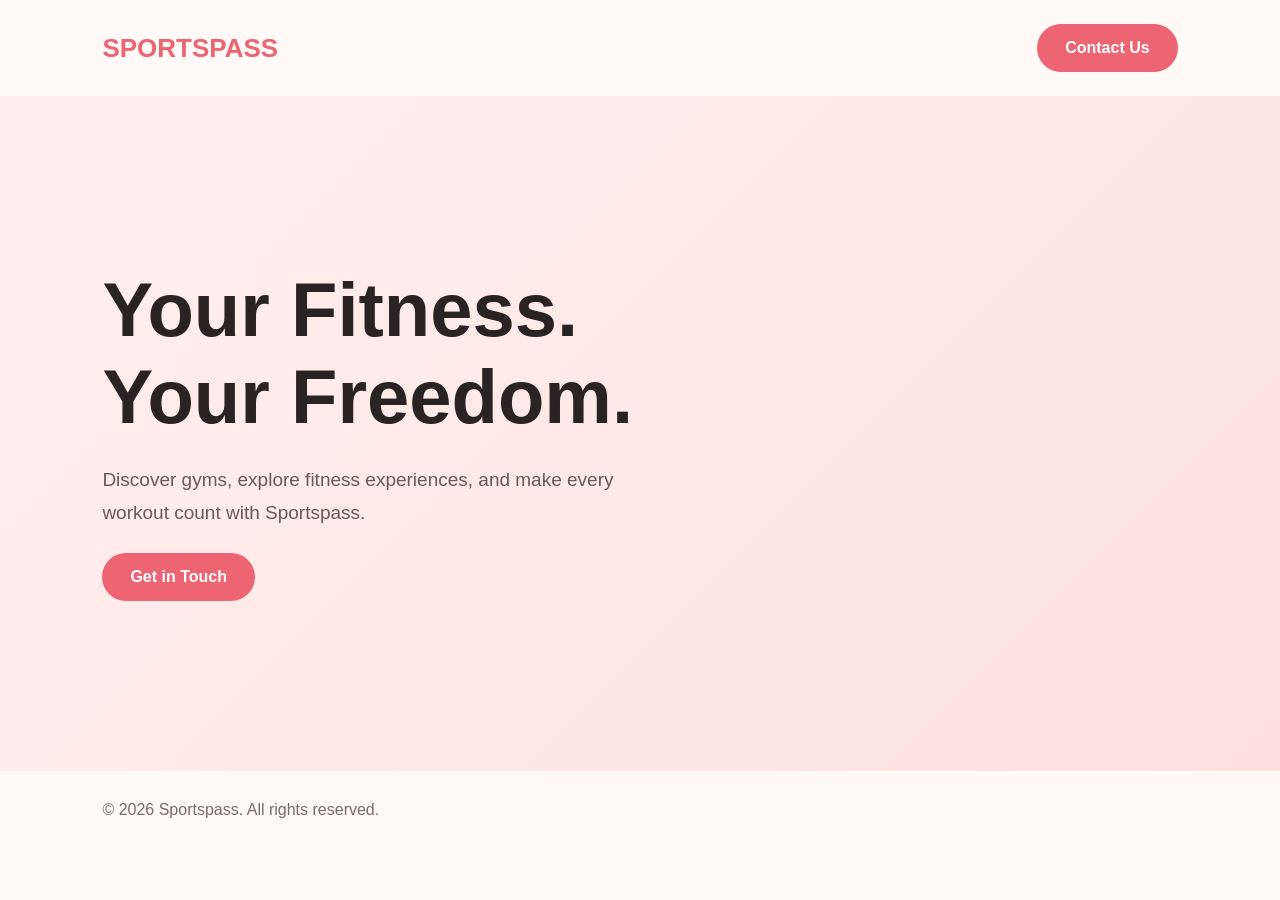
==== index.html @ b86b0ec2 "Add initial HTML structure for Sportspass website" ====
<!DOCTYPE html>
<html lang="en">
<head>
  <meta charset="UTF-8">
  <meta name="viewport" content="width=device-width, initial-scale=1.0">
  <title>Sportspass | Your Fitness, Your Way</title>
  <meta name="description" content="Discover gyms and fitness experiences with Sportspass.">
  <style>
    * { box-sizing: border-box; margin: 0; padding: 0; }
    body {
      font-family: Arial, sans-serif;
      background: #fff9f7;
      color: #292323;
    }
    header {
      padding: 24px 8%;
      display: flex;
      justify-content: space-between;
      align-items: center;
    }
    .logo { font-size: 26px; font-weight: 800; color: #ed6473; }
    .hero {
      min-height: 75vh;
      padding: 100px 8%;
      display: flex;
      flex-direction: column;
      justify-content: center;
      background: linear-gradient(135deg, #fff0ed, #ffe1e0);
    }
    h1 { font-size: clamp(42px, 7vw, 76px); max-width: 750px; }
    .hero p {
      font-size: 19px;
      line-height: 1.7;
      margin: 24px 0;
      max-width: 540px;
      color: #655b59;
    }
    .button {
      display: inline-block;
      width: fit-content;
      padding: 15px 28px;
      background: #ed6473;
      color: white;
      text-decoration: none;
      border-radius: 30px;
      font-weight: bold;
    }
    footer { padding: 30px 8%; color: #776d6b; }
  </style>
</head>
<body>
  <header>
    <div class="logo">SPORTSPASS</div>
    <a class="button" href="mailto:hello@sportspass.pk">Contact Us</a>
  </header>

  <main>
    <section class="hero">
      <h1>Your Fitness.<br>Your Freedom.</h1>
      <p>
        Discover gyms, explore fitness experiences,
        and make every workout count with Sportspass.
      </p>
      <a class="button" href="mailto:hello@sportspass.pk">
        Get in Touch
      </a>
    </section>
  </main>

  <footer>
    © 2026 Sportspass. All rights reserved.
  </footer>
</body>
</html>
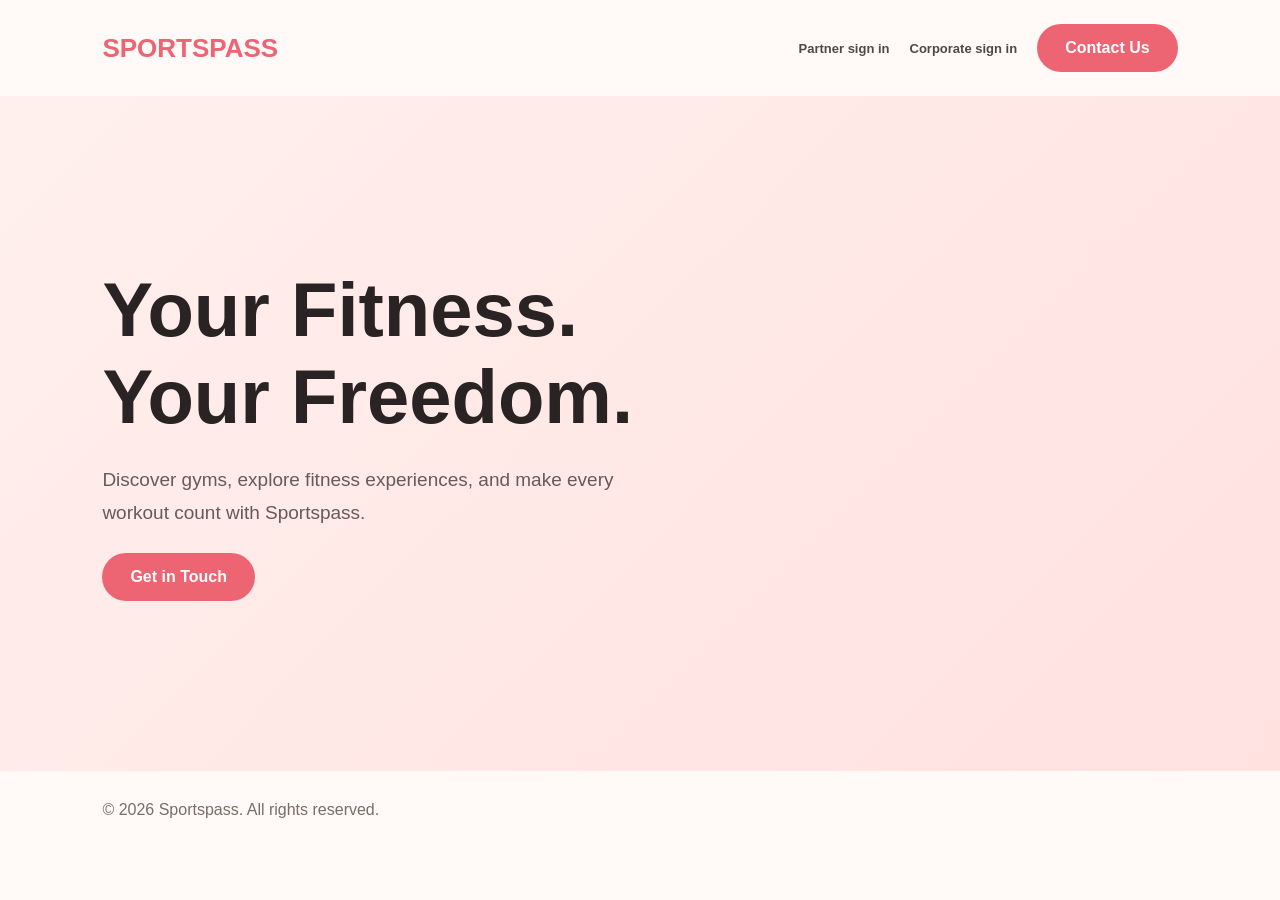
==== commit a99d90d4: "Add Partner and Corporate sign-in pages" ====
--- a/index.html
+++ b/index.html
@@ -18,8 +18,22 @@
       display: flex;
       justify-content: space-between;
       align-items: center;
+      gap: 20px;
     }
     .logo { font-size: 26px; font-weight: 800; color: #ed6473; }
+    .header-links {
+      display: flex;
+      align-items: center;
+      justify-content: flex-end;
+      gap: 20px;
+    }
+    .header-links a:not(.button) {
+      color: #514846;
+      font-size: 13px;
+      font-weight: 700;
+      text-decoration: none;
+    }
+    .header-links a:not(.button):hover { color: #ed6473; }
     .hero {
       min-height: 75vh;
       padding: 100px 8%;
@@ -47,12 +61,24 @@
       font-weight: bold;
     }
     footer { padding: 30px 8%; color: #776d6b; }
+    @media (max-width: 620px) {
+      header { align-items: flex-start; flex-direction: column; padding: 20px 6%; }
+      .header-links { width: 100%; justify-content: space-between; gap: 10px; }
+      .header-links a:not(.button) { font-size: 11px; }
+      .header-links .button { padding: 11px 15px; font-size: 12px; }
+      .hero { min-height: 65vh; padding: 70px 6%; }
+      footer { padding: 24px 6%; }
+    }
   </style>
 </head>
 <body>
   <header>
     <div class="logo">SPORTSPASS</div>
-    <a class="button" href="mailto:hello@sportspass.pk">Contact Us</a>
+    <nav class="header-links" aria-label="Business account links">
+      <a href="https://partner.sportspass.pk/">Partner sign in</a>
+      <a href="https://corporate.sportspass.pk/">Corporate sign in</a>
+      <a class="button" href="mailto:hello@sportspass.pk">Contact Us</a>
+    </nav>
   </header>
 
   <main>
